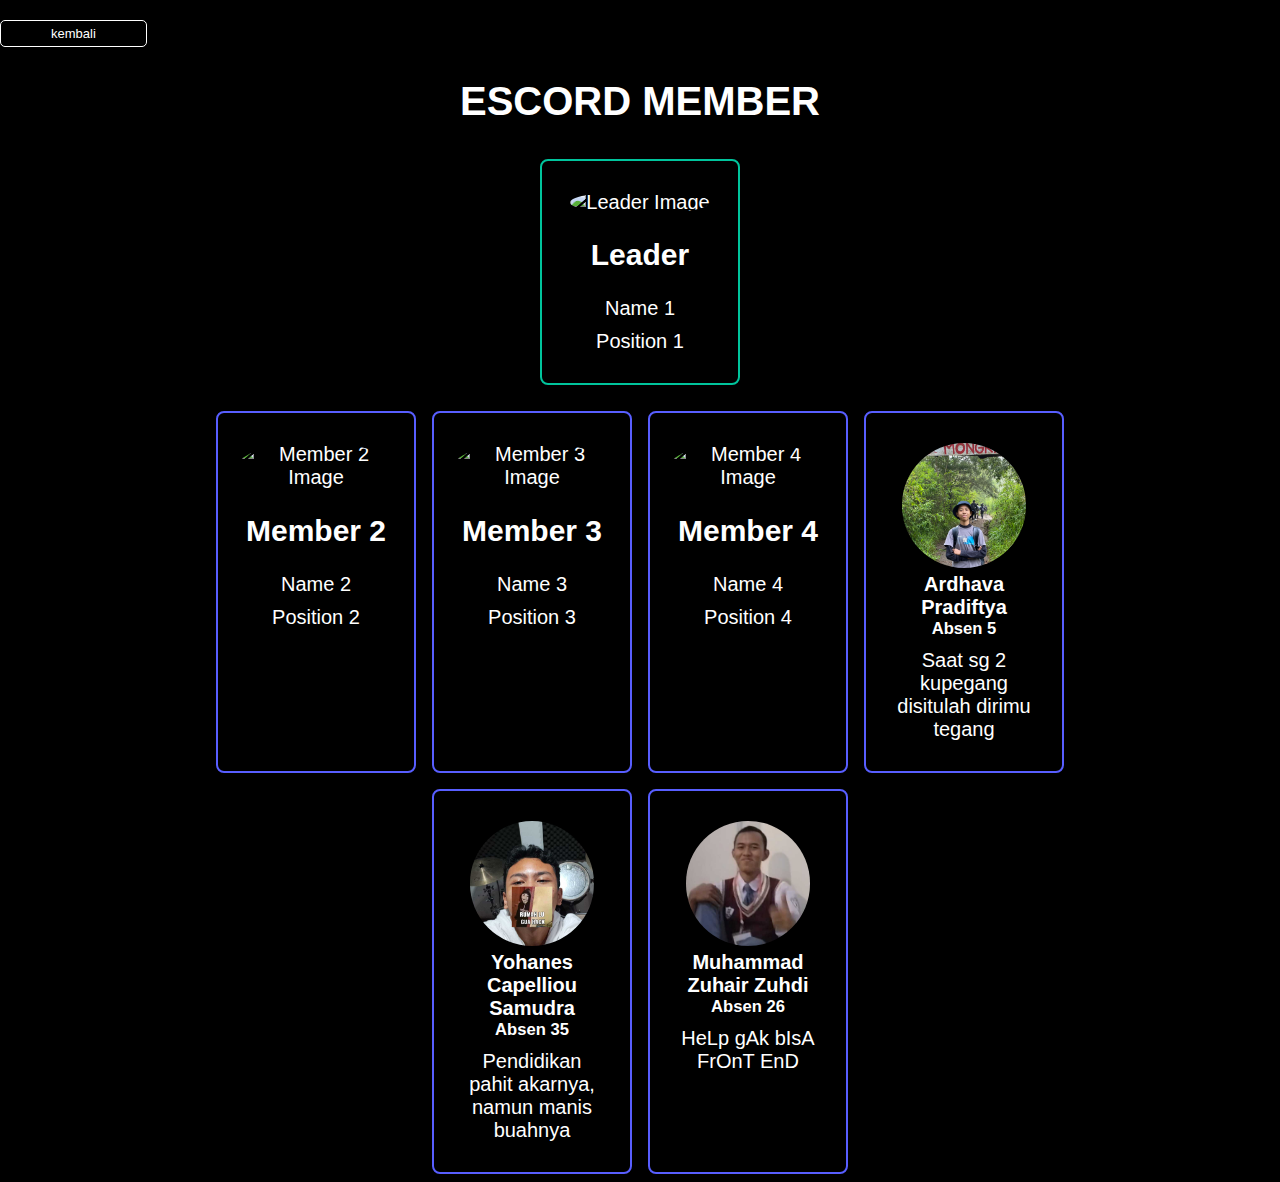
==== profile.html @ 64d4bf49 "add: landing page and profile" ====
<!DOCTYPE html>
<html lang="en">
<head>
    <meta charset="UTF-8">
    <meta name="viewport" content="width=device-width, initial-scale=1.0">
    <title>Profile</title>
    <link rel="stylesheet" type="text/css" href="css/solar.css">
    <link rel="stylesheet" type="text/css" href="css/profile.css">
    <link rel="icon" href="/favicon/favicon.ico" type="image/x-icon">
</head>
<body>
    <a href="/index.html" class="kembali">kembali</a>
    <h1>ESCORD MEMBER</h1>
    <div class="container">
        <div class="leader-container">
          <div class="team-member leader">
            <img src="leader_image.jpg" alt="Leader Image">
            <h2>Leader</h2>
            <p>Name 1</p>
            <p>Position 1</p>
          </div>
        </div>
    
        <div class="team-members-row">
          <div class="team-member">
            <img src="member2_image.jpg" alt="Member 2 Image">
            <h2>Member 2</h2>
            <p>Name 2</p>
            <p>Position 2</p>
          </div>
    
          <div class="team-member">
            <img src="member3_image.jpg" alt="Member 3 Image">
            <h2>Member 3</h2>
            <p>Name 3</p>
            <p>Position 3</p>
          </div>
    
          <div class="team-member">
            <img src="member4_image.jpg" alt="Member 4 Image">
            <h2>Member 4</h2>
            <p>Name 4</p>
            <p>Position 4</p>
          </div>
    
          <div class="team-member">
            <div class="image-container">
            <img src="/res/pp/dappa.jpeg" alt="PP Samudra">
        </div>
            <h4>Ardhava Pradiftya</h4>
            <h5>Absen 5</h5>
            <p>Saat sg 2 kupegang disitulah dirimu tegang</p>
          </div>
        </div>
    
        <div class="team-members-row">
            <div class="team-member">
                <div class="image-container">
                <img src="/res/pp/samudra.jpeg" alt="PP Samudra">
            </div>
                <h4>Yohanes Capelliou Samudra</h4>
                <h5>Absen 35</h5>
                <p>Pendidikan pahit akarnya, namun manis buahnya</p>
              </div>
    
          <div class="team-member">
            <div class="image-container">
            <img src="/res/pp/joe.jpeg" alt="PP Joe">
        </div>
            <h4>Muhammad Zuhair Zuhdi</h4>
            <h5>Absen 26</h5>
            <p>HeLp gAk bIsA FrOnT EnD</p>
          </div>
        </div>
      </div>
    
</body>
</html>
---- css/solar.css ----
body {
    color: #ffffff;
    font-family: "Segoe UI", Myriad, Helvetica, Arial, "DejaVu Sans", "Noto Sans CJK SC", "Source Han Sans SC", "思源黑体", "等线", "华文细黑", "微软雅黑";
    font-size: 20px;
    text-align: left;
    background-color: #000000;
    margin: 0px;
    overflow: hidden;
}

.small {
    font-size: 12px;
}

#container {
    text-align: center;
    width: 100%;
    height: 100%;
}

#info {
    text-align: center;
    position: absolute;
    top: 0px;
    width: 100%;
    padding: 5px;
}

h3, p {
    margin-top: 5px;
    margin-bottom: 5px;
}

img {
    margin-top: 10px;
    max-width:100% !important;
    height:30% !important;
}


a {
    color: #ffffff;
    outline: none;
    text-decoration: none;
}

a:hover, a:focus {
    color: #ffffff;
}

.progress {
    display: inline-block;
    font-size: 18px;
    color: #ffffff !important;
    text-decoration: none !important;
    margin-top: 20px;
    padding: 6px 70px;
    line-height: 1;
    overflow: hidden;
    position: relative;

    border-style: solid;
    border-width: 1px;
    border-color: #ffffff;
    border-radius: 15px;

    background-color: transparent;

    transition: box-shadow 0.5s;
    -moz-transition: box-shadow 0.5s;
    -o-transition: box-shadow 0.5s;
    -webkit-transition: box-shadow 0.5s;
}

.progress:hover, .progress:focus {
    box-shadow: 0px 0px 30px #ffffffaa;
    transition: box-shadow 0.5s;
    -moz-transition: box-shadow 0.5s;
    -o-transition: box-shadow 0.5s;
    -webkit-transition: box-shadow 0.5s;
}

.progress.in-progress,
.progress.finished {
    color: transparent !important;
}

.progress.in-progress:after,
.progress.finished:after {
    position: absolute;
    z-index: 2;
    width: 100%;
    height: 100%;
    text-align: center;
    top: 0;
    padding-top: inherit;
    color: #000000 !important;
    left: 0;
}

/*	If the .in-progress class is set on the button, show the
	contents of the data-loading attribute on the butotn */

.progress.in-progress:after {
    content: attr(data-loading);
}

/* The same goes for the .finished class */

.progress.finished:after {
    content: attr(data-finished);
}

/* The colorful bar that grows depending on the progress */

.progress .tz-bar {
    background-color: #ffffff;
    height: 3px;
    bottom: 0;
    left: 0;
    width: 0;
    position: absolute;
    z-index: 1;

    border-radius: 0 0 2px 2px;

    -webkit-transition: width 0.5s, height 0.5s;
    -moz-transition: width 0.5s, height 0.5s;
    transition: width 0.5s, height 0.5s;
}

/* The bar can be either horizontal, or vertical */

.progress .tz-bar.background-horizontal {
    height: 100%;
    border-radius: 2px;
}

.progress .tz-bar.background-vertical {
    height: 0;
    top: 0;
    width: 100%;
    border-radius: 2px;
}

/*----------------------------
	Color themes
-----------------------------*/

.progress.red {
    background-color: #e6537d;
    background-image: -webkit-linear-gradient(top, #e6537d, #df5179);
    background-image: -moz-linear-gradient(top, #e6537d, #df5179);
    background-image: linear-gradient(top, #e6537d, #df5179);
}

.progress.red .tz-bar {
    background-color: #6876b4;
}

.progress.green {
    background-color: #64c896;
    background-image: -webkit-linear-gradient(top, #64c896, #5fbd8e);
    background-image: -moz-linear-gradient(top, #64c896, #5fbd8e);
    background-image: linear-gradient(top, #64c896, #5fbd8e);
}

.progress.green .tz-bar {
    background-color: #9e81d6;
}

.column {
    float: left;
    width: 33.3%;
    margin-bottom: 16px;
    padding: 0 8px;
  }
  
  /* Display the columns below each other instead of side by side on small screens */
  @media screen and (max-width: 650px) {
    .column {
      width: 100%;
      display: block;
    }
  }
  
  /* Add some shadows to create a card effect */
  .card {
    box-shadow: 0 4px 8px 0 rgba(0, 0, 0, 0.2);
  }
  
  /* Some left and right padding inside the container */
  .container {
    padding: 0 16px;
  }
  
  /* Clear floats */
  .container::after, .row::after {
    content: "";
    clear: both;
    display: table;
  }
  
  .title {
    color: grey;
  }

  .kembali {
    display: inline-block;
    font-size: 13px;
    color: #ffffff !important;
    text-decoration: none !important;
    margin-top: 20px;
    padding: 6px 50px;
    line-height: 1;
    overflow: hidden;

    border-style: solid;
    border-width: 1px;
    border-color: #ffffff;
    border-radius: 5px;

    background-color: transparent;

    transition: box-shadow 0.5s;
    -moz-transition: box-shadow 0.5s;
    -o-transition: box-shadow 0.5s;
    -webkit-transition: box-shadow 0.5s;
  }
  .kembali:hover{
    box-shadow: 0px 0px 30px #ffffffaa;
    transition: box-shadow 0.5s;
    -moz-transition: box-shadow 0.5s;
    -o-transition: box-shadow 0.5s;
    -webkit-transition: box-shadow 0.5s;
  }
---- css/profile.css ----
html {
    overflow-y: auto;
  }

body {
    color: #ffffff;
    font-family: "Segoe UI", Myriad, Helvetica, Arial, "DejaVu Sans", "Noto Sans CJK SC", "Source Han Sans SC", "思源黑体", "等线", "华文细黑", "微软雅黑";
    font-size: 20px;
    background-color: #000000;
    margin: 0px;
    overflow: hidden;
  }
  .container {
    display: flex;
    flex-direction: column;
    align-items: center;
    overflow-y: auto; /* Menggunakan overflow-y untuk scrollbar vertikal saja */
    min-height: 100vh; /* Setidaknya tinggi sepanjang viewport */
  }
  
  .leader-container {
    margin-bottom: 10px; /* Jarak antara leader dan anggota tim */
  }
  
  .team-members-row {
    display: flex;
    justify-content: center;
  }
  
  .team-member {
    box-sizing: border-box;
    width: 200px;
    margin: 8px;
    padding: 20px;
    text-align: center;
    background-color: transparent;
    border-radius: 8px;
    box-shadow: 0 4px 8px rgba(0, 0, 0, 0.1);
    border: 2px solid #585EFF;
    transition: box-shadow 0.3s ease; /* Menambahkan transisi untuk efek hover */
  }
  
  .team-member:hover {
    box-shadow: 0 10px 20px rgba(17, 0, 255, 0.712); /* Efek shadow saat dihover */
    border: 2px solid #8488F4;
  }
  
  .leader {
    background-color: transparent;
    color: #fff;
    border: 2px solid #00C49C;
    
  }
  .leader:hover {
    box-shadow: 0 10px 20px rgba(21, 255, 0, 0.521); /* Efek shadow saat dihover */
    border: 2px solid #21EF80;
  }
  
  
  h4 {
    margin-top: 0;
    margin-bottom: 0;
  }
  h5 {
    margin-top: 0;
    margin-bottom: 0;
  }
  
  
  img {
    width: 80%; /* Gambar akan menyesuaikan lebar div parent */
    height: 80%; /* Gambar akan menyesuaikan tinggi div parent */
    object-fit: cover;
    border-radius: 50%;
  }
  
  p {
    margin: 10px;
  }


a {
  display: flex;
  flex-direction: column;
  padding: 6px 14px;
  border-radius: 6px;
  color: #ffffff;
  background: transparent;
  border: none;
  box-shadow: 0px 0.5px 1px rgba(0, 0, 0, 0.1);
  user-select: none;
  -webkit-user-select: none;
  touch-action: manipulation;
}

a:focus {
  box-shadow: 0px 0.5px 1px rgba(0, 0, 0, 0.1), 0px 0px 0px 3.5px rgba(58, 108, 217, 0.5);
  outline: 0;
}

h1{
    text-align: center;
}
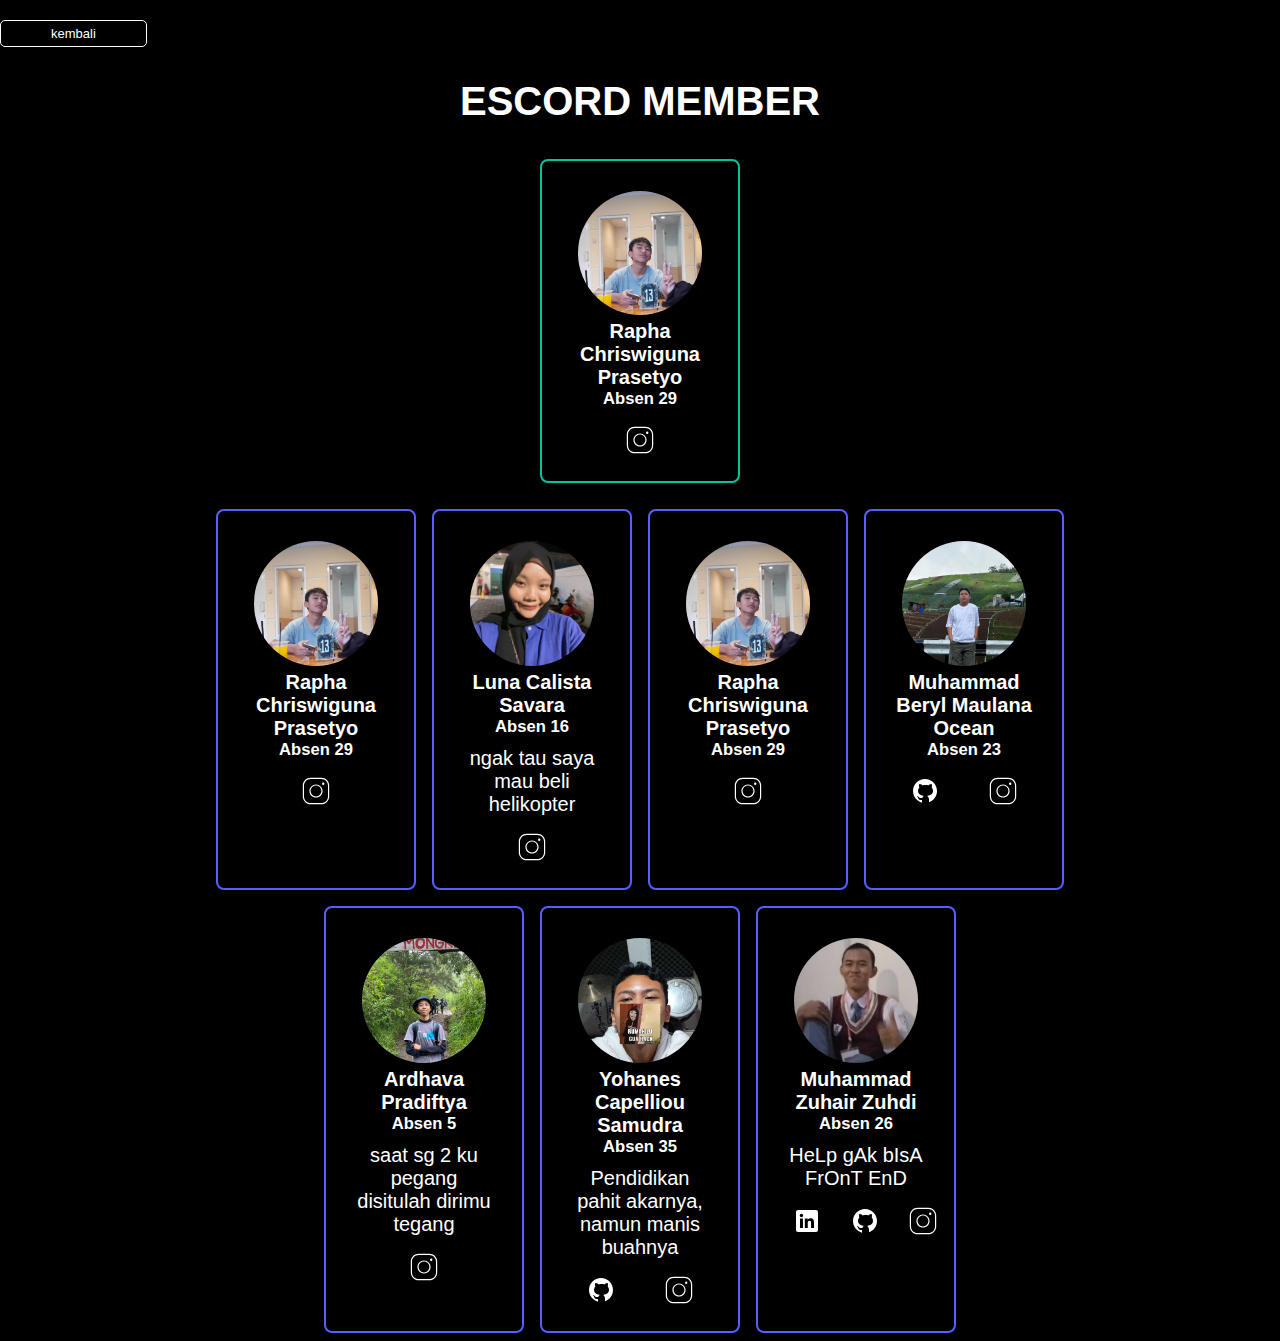
==== commit a9c83ef8: "add: profile kelompok" ====
--- a/profile.html
+++ b/profile.html
@@ -14,53 +14,123 @@
     <div class="container">
         <div class="leader-container">
           <div class="team-member leader">
-            <img src="leader_image.jpg" alt="Leader Image">
-            <h2>Leader</h2>
-            <p>Name 1</p>
-            <p>Position 1</p>
+            <div class="image-container">
+                <img src="/res/pp/rapha.jpeg" alt="PP">
+            </div>
+            <h4>Rapha Chriswiguna Prasetyo</h4>
+            <h5>Absen 29</h5>
+            <div class="social-icons">
+                <a href="https://www.instagram.com/lilintt_/" target="_blank" rel="noopener noreferrer">
+                    <svg  class="icon instagram" xmlns="http://www.w3.org/2000/svg" x="0px" y="0px" width="50" height="50" viewBox="0 0 50 50">
+                        <path d="M 16 3 C 8.8324839 3 3 8.8324839 3 16 L 3 34 C 3 41.167516 8.8324839 47 16 47 L 34 47 C 41.167516 47 47 41.167516 47 34 L 47 16 C 47 8.8324839 41.167516 3 34 3 L 16 3 z M 16 5 L 34 5 C 40.086484 5 45 9.9135161 45 16 L 45 34 C 45 40.086484 40.086484 45 34 45 L 16 45 C 9.9135161 45 5 40.086484 5 34 L 5 16 C 5 9.9135161 9.9135161 5 16 5 z M 37 11 A 2 2 0 0 0 35 13 A 2 2 0 0 0 37 15 A 2 2 0 0 0 39 13 A 2 2 0 0 0 37 11 z M 25 14 C 18.936712 14 14 18.936712 14 25 C 14 31.063288 18.936712 36 25 36 C 31.063288 36 36 31.063288 36 25 C 36 18.936712 31.063288 14 25 14 z M 25 16 C 29.982407 16 34 20.017593 34 25 C 34 29.982407 29.982407 34 25 34 C 20.017593 34 16 29.982407 16 25 C 16 20.017593 20.017593 16 25 16 z"></path>
+                    </svg>
+                </a>
           </div>
-        </div>
-    
-        <div class="team-members-row">
-          <div class="team-member">
-            <img src="member2_image.jpg" alt="Member 2 Image">
-            <h2>Member 2</h2>
-            <p>Name 2</p>
-            <p>Position 2</p>
-          </div>
-    
-          <div class="team-member">
-            <img src="member3_image.jpg" alt="Member 3 Image">
-            <h2>Member 3</h2>
-            <p>Name 3</p>
-            <p>Position 3</p>
-          </div>
-    
-          <div class="team-member">
-            <img src="member4_image.jpg" alt="Member 4 Image">
-            <h2>Member 4</h2>
-            <p>Name 4</p>
-            <p>Position 4</p>
-          </div>
-    
-          <div class="team-member">
-            <div class="image-container">
-            <img src="/res/pp/dappa.jpeg" alt="PP Samudra">
-        </div>
-            <h4>Ardhava Pradiftya</h4>
-            <h5>Absen 5</h5>
-            <p>Saat sg 2 kupegang disitulah dirimu tegang</p>
           </div>
         </div>
     
         <div class="team-members-row">
             <div class="team-member">
                 <div class="image-container">
-                <img src="/res/pp/samudra.jpeg" alt="PP Samudra">
+                    <img src="/res/pp/rapha.jpeg" alt="PP">
+                </div>
+                <h4>Rapha Chriswiguna Prasetyo</h4>
+                <h5>Absen 29</h5>
+                <div class="social-icons">
+                    <a href="https://www.instagram.com/adllnaaa_/" target="_blank" rel="noopener noreferrer">
+                        <svg  class="icon instagram" xmlns="http://www.w3.org/2000/svg" x="0px" y="0px" width="50" height="50" viewBox="0 0 50 50">
+                            <path d="M 16 3 C 8.8324839 3 3 8.8324839 3 16 L 3 34 C 3 41.167516 8.8324839 47 16 47 L 34 47 C 41.167516 47 47 41.167516 47 34 L 47 16 C 47 8.8324839 41.167516 3 34 3 L 16 3 z M 16 5 L 34 5 C 40.086484 5 45 9.9135161 45 16 L 45 34 C 45 40.086484 40.086484 45 34 45 L 16 45 C 9.9135161 45 5 40.086484 5 34 L 5 16 C 5 9.9135161 9.9135161 5 16 5 z M 37 11 A 2 2 0 0 0 35 13 A 2 2 0 0 0 37 15 A 2 2 0 0 0 39 13 A 2 2 0 0 0 37 11 z M 25 14 C 18.936712 14 14 18.936712 14 25 C 14 31.063288 18.936712 36 25 36 C 31.063288 36 36 31.063288 36 25 C 36 18.936712 31.063288 14 25 14 z M 25 16 C 29.982407 16 34 20.017593 34 25 C 34 29.982407 29.982407 34 25 34 C 20.017593 34 16 29.982407 16 25 C 16 20.017593 20.017593 16 25 16 z"></path>
+                        </svg>
+                    </a>
+              </div>
+              </div>
+            <div class="team-member">
+                <div class="image-container">
+                    <img src="/res/pp/luna.jpeg" alt="PP">
+                </div>
+                <h4>Luna Calista Savara</h4>
+                <h5>Absen 16</h5>
+                <p>ngak tau saya mau beli helikopter</p>
+                <div class="social-icons">
+                    <a href="https://www.instagram.com/lunaclstt_/" target="_blank" rel="noopener noreferrer">
+                        <svg  class="icon instagram" xmlns="http://www.w3.org/2000/svg" x="0px" y="0px" width="50" height="50" viewBox="0 0 50 50">
+                            <path d="M 16 3 C 8.8324839 3 3 8.8324839 3 16 L 3 34 C 3 41.167516 8.8324839 47 16 47 L 34 47 C 41.167516 47 47 41.167516 47 34 L 47 16 C 47 8.8324839 41.167516 3 34 3 L 16 3 z M 16 5 L 34 5 C 40.086484 5 45 9.9135161 45 16 L 45 34 C 45 40.086484 40.086484 45 34 45 L 16 45 C 9.9135161 45 5 40.086484 5 34 L 5 16 C 5 9.9135161 9.9135161 5 16 5 z M 37 11 A 2 2 0 0 0 35 13 A 2 2 0 0 0 37 15 A 2 2 0 0 0 39 13 A 2 2 0 0 0 37 11 z M 25 14 C 18.936712 14 14 18.936712 14 25 C 14 31.063288 18.936712 36 25 36 C 31.063288 36 36 31.063288 36 25 C 36 18.936712 31.063288 14 25 14 z M 25 16 C 29.982407 16 34 20.017593 34 25 C 34 29.982407 29.982407 34 25 34 C 20.017593 34 16 29.982407 16 25 C 16 20.017593 20.017593 16 25 16 z"></path>
+                        </svg>
+                    </a>
+              </div>
+              </div>
+    
+          <div class="team-member">
+            <div class="image-container">
+                <img src="/res/pp/rapha.jpeg" alt="PP">
+            </div>
+            <h4>Rapha Chriswiguna Prasetyo</h4>
+            <h5>Absen 29</h5>
+            <div class="social-icons">
+                <a href="https://www.instagram.com/rapha_crispy/" target="_blank" rel="noopener noreferrer">
+                    <svg  class="icon instagram" xmlns="http://www.w3.org/2000/svg" x="0px" y="0px" width="50" height="50" viewBox="0 0 50 50">
+                        <path d="M 16 3 C 8.8324839 3 3 8.8324839 3 16 L 3 34 C 3 41.167516 8.8324839 47 16 47 L 34 47 C 41.167516 47 47 41.167516 47 34 L 47 16 C 47 8.8324839 41.167516 3 34 3 L 16 3 z M 16 5 L 34 5 C 40.086484 5 45 9.9135161 45 16 L 45 34 C 45 40.086484 40.086484 45 34 45 L 16 45 C 9.9135161 45 5 40.086484 5 34 L 5 16 C 5 9.9135161 9.9135161 5 16 5 z M 37 11 A 2 2 0 0 0 35 13 A 2 2 0 0 0 37 15 A 2 2 0 0 0 39 13 A 2 2 0 0 0 37 11 z M 25 14 C 18.936712 14 14 18.936712 14 25 C 14 31.063288 18.936712 36 25 36 C 31.063288 36 36 31.063288 36 25 C 36 18.936712 31.063288 14 25 14 z M 25 16 C 29.982407 16 34 20.017593 34 25 C 34 29.982407 29.982407 34 25 34 C 20.017593 34 16 29.982407 16 25 C 16 20.017593 20.017593 16 25 16 z"></path>
+                    </svg>
+                </a>
+          </div>
+          </div>
+    
+          <div class="team-member">
+            <div class="image-container">
+            <img src="/res/pp/berryl.jpeg" alt="PP">
+        </div>
+            <h4>Muhammad Beryl Maulana Ocean </h4>
+            <h5>Absen 23</h5>
+            <div class="social-icons">
+                <a href="https://github.com/MuhammadBeryl" target="_blank" rel="noopener noreferrer">
+                    <svg class="icon github" xmlns="http://www.w3.org/2000/svg" x="0px" y="0px" width="30" height="30" viewBox="0 0 30 30">
+                        <path d="M15,3C8.373,3,3,8.373,3,15c0,5.623,3.872,10.328,9.092,11.63C12.036,26.468,12,26.28,12,26.047v-2.051 c-0.487,0-1.303,0-1.508,0c-0.821,0-1.551-0.353-1.905-1.009c-0.393-0.729-0.461-1.844-1.435-2.526 c-0.289-0.227-0.069-0.486,0.264-0.451c0.615,0.174,1.125,0.596,1.605,1.222c0.478,0.627,0.703,0.769,1.596,0.769 c0.433,0,1.081-0.025,1.691-0.121c0.328-0.833,0.895-1.6,1.588-1.962c-3.996-0.411-5.903-2.399-5.903-5.098 c0-1.162,0.495-2.286,1.336-3.233C9.053,10.647,8.706,8.73,9.435,8c1.798,0,2.885,1.166,3.146,1.481C13.477,9.174,14.461,9,15.495,9 c1.036,0,2.024,0.174,2.922,0.483C18.675,9.17,19.763,8,21.565,8c0.732,0.731,0.381,2.656,0.102,3.594 c0.836,0.945,1.328,2.066,1.328,3.226c0,2.697-1.904,4.684-5.894,5.097C18.199,20.49,19,22.1,19,23.313v2.734 c0,0.104-0.023,0.179-0.035,0.268C23.641,24.676,27,20.236,27,15C27,8.373,21.627,3,15,3z"></path>
+                    </svg>
+                </a>
+                <a href="https://www.instagram.com/ryllbeniiceee/" target="_blank" rel="noopener noreferrer">
+                    <svg  class="icon instagram" xmlns="http://www.w3.org/2000/svg" x="0px" y="0px" width="50" height="50" viewBox="0 0 50 50">
+                        <path d="M 16 3 C 8.8324839 3 3 8.8324839 3 16 L 3 34 C 3 41.167516 8.8324839 47 16 47 L 34 47 C 41.167516 47 47 41.167516 47 34 L 47 16 C 47 8.8324839 41.167516 3 34 3 L 16 3 z M 16 5 L 34 5 C 40.086484 5 45 9.9135161 45 16 L 45 34 C 45 40.086484 40.086484 45 34 45 L 16 45 C 9.9135161 45 5 40.086484 5 34 L 5 16 C 5 9.9135161 9.9135161 5 16 5 z M 37 11 A 2 2 0 0 0 35 13 A 2 2 0 0 0 37 15 A 2 2 0 0 0 39 13 A 2 2 0 0 0 37 11 z M 25 14 C 18.936712 14 14 18.936712 14 25 C 14 31.063288 18.936712 36 25 36 C 31.063288 36 36 31.063288 36 25 C 36 18.936712 31.063288 14 25 14 z M 25 16 C 29.982407 16 34 20.017593 34 25 C 34 29.982407 29.982407 34 25 34 C 20.017593 34 16 29.982407 16 25 C 16 20.017593 20.017593 16 25 16 z"></path>
+                    </svg>
+                </a>
+          </div>
+          </div>
+        </div>
+    
+        <div class="team-members-row">
+            <div class="team-member">
+                <div class="image-container">
+                <img src="/res/pp/dappa.jpeg" alt="PP Dappa">
+            </div>
+                <h4>Ardhava Pradiftya</h4>
+                <h5>Absen 5</h5>
+                <p>saat sg 2 ku pegang disitulah dirimu tegang</p>
+                <div class="social-icons">
+                    <a href="https://www.instagram.com/daoanotdapa_/" target="_blank" rel="noopener noreferrer">
+                        <svg  class="icon instagram" xmlns="http://www.w3.org/2000/svg" x="0px" y="0px" width="50" height="50" viewBox="0 0 50 50">
+                            <path d="M 16 3 C 8.8324839 3 3 8.8324839 3 16 L 3 34 C 3 41.167516 8.8324839 47 16 47 L 34 47 C 41.167516 47 47 41.167516 47 34 L 47 16 C 47 8.8324839 41.167516 3 34 3 L 16 3 z M 16 5 L 34 5 C 40.086484 5 45 9.9135161 45 16 L 45 34 C 45 40.086484 40.086484 45 34 45 L 16 45 C 9.9135161 45 5 40.086484 5 34 L 5 16 C 5 9.9135161 9.9135161 5 16 5 z M 37 11 A 2 2 0 0 0 35 13 A 2 2 0 0 0 37 15 A 2 2 0 0 0 39 13 A 2 2 0 0 0 37 11 z M 25 14 C 18.936712 14 14 18.936712 14 25 C 14 31.063288 18.936712 36 25 36 C 31.063288 36 36 31.063288 36 25 C 36 18.936712 31.063288 14 25 14 z M 25 16 C 29.982407 16 34 20.017593 34 25 C 34 29.982407 29.982407 34 25 34 C 20.017593 34 16 29.982407 16 25 C 16 20.017593 20.017593 16 25 16 z"></path>
+                        </svg>
+                    </a>
+              </div>
+              </div>
+            <div class="team-member">
+                <div class="image-container">
+                <img src="/res/pp/samudra.jpeg" alt="PP">
             </div>
                 <h4>Yohanes Capelliou Samudra</h4>
                 <h5>Absen 35</h5>
                 <p>Pendidikan pahit akarnya, namun manis buahnya</p>
+                <div class="social-icons">
+                    <a href="https://github.com/samudsamudra" target="_blank" rel="noopener noreferrer">
+                        <svg class="icon github" xmlns="http://www.w3.org/2000/svg" x="0px" y="0px" width="30" height="30" viewBox="0 0 30 30">
+                            <path d="M15,3C8.373,3,3,8.373,3,15c0,5.623,3.872,10.328,9.092,11.63C12.036,26.468,12,26.28,12,26.047v-2.051 c-0.487,0-1.303,0-1.508,0c-0.821,0-1.551-0.353-1.905-1.009c-0.393-0.729-0.461-1.844-1.435-2.526 c-0.289-0.227-0.069-0.486,0.264-0.451c0.615,0.174,1.125,0.596,1.605,1.222c0.478,0.627,0.703,0.769,1.596,0.769 c0.433,0,1.081-0.025,1.691-0.121c0.328-0.833,0.895-1.6,1.588-1.962c-3.996-0.411-5.903-2.399-5.903-5.098 c0-1.162,0.495-2.286,1.336-3.233C9.053,10.647,8.706,8.73,9.435,8c1.798,0,2.885,1.166,3.146,1.481C13.477,9.174,14.461,9,15.495,9 c1.036,0,2.024,0.174,2.922,0.483C18.675,9.17,19.763,8,21.565,8c0.732,0.731,0.381,2.656,0.102,3.594 c0.836,0.945,1.328,2.066,1.328,3.226c0,2.697-1.904,4.684-5.894,5.097C18.199,20.49,19,22.1,19,23.313v2.734 c0,0.104-0.023,0.179-0.035,0.268C23.641,24.676,27,20.236,27,15C27,8.373,21.627,3,15,3z"></path>
+                        </svg>
+                    </a>
+                    <a href="https://www.instagram.com/samudralio._/" target="_blank" rel="noopener noreferrer">
+                        <svg  class="icon instagram" xmlns="http://www.w3.org/2000/svg" x="0px" y="0px" width="50" height="50" viewBox="0 0 50 50">
+                            <path d="M 16 3 C 8.8324839 3 3 8.8324839 3 16 L 3 34 C 3 41.167516 8.8324839 47 16 47 L 34 47 C 41.167516 47 47 41.167516 47 34 L 47 16 C 47 8.8324839 41.167516 3 34 3 L 16 3 z M 16 5 L 34 5 C 40.086484 5 45 9.9135161 45 16 L 45 34 C 45 40.086484 40.086484 45 34 45 L 16 45 C 9.9135161 45 5 40.086484 5 34 L 5 16 C 5 9.9135161 9.9135161 5 16 5 z M 37 11 A 2 2 0 0 0 35 13 A 2 2 0 0 0 37 15 A 2 2 0 0 0 39 13 A 2 2 0 0 0 37 11 z M 25 14 C 18.936712 14 14 18.936712 14 25 C 14 31.063288 18.936712 36 25 36 C 31.063288 36 36 31.063288 36 25 C 36 18.936712 31.063288 14 25 14 z M 25 16 C 29.982407 16 34 20.017593 34 25 C 34 29.982407 29.982407 34 25 34 C 20.017593 34 16 29.982407 16 25 C 16 20.017593 20.017593 16 25 16 z"></path>
+                        </svg>
+                    </a>
+              </div>
               </div>
     
           <div class="team-member">
@@ -70,6 +140,23 @@
             <h4>Muhammad Zuhair Zuhdi</h4>
             <h5>Absen 26</h5>
             <p>HeLp gAk bIsA FrOnT EnD</p>
+            <div class="social-icons">
+                <a href="https://www.linkedin.com/in/frostfire2007" target="_blank" rel="noopener noreferrer">
+                    <svg class="icon linkdln" xmlns="http://www.w3.org/2000/svg" x="0px" y="0px" width="30" height="30" viewBox="0 0 30 30">
+                        <path d="M24,4H6C4.895,4,4,4.895,4,6v18c0,1.105,0.895,2,2,2h18c1.105,0,2-0.895,2-2V6C26,4.895,25.105,4,24,4z M10.954,22h-2.95 v-9.492h2.95V22z M9.449,11.151c-0.951,0-1.72-0.771-1.72-1.72c0-0.949,0.77-1.719,1.72-1.719c0.948,0,1.719,0.771,1.719,1.719 C11.168,10.38,10.397,11.151,9.449,11.151z M22.004,22h-2.948v-4.616c0-1.101-0.02-2.517-1.533-2.517 c-1.535,0-1.771,1.199-1.771,2.437V22h-2.948v-9.492h2.83v1.297h0.04c0.394-0.746,1.356-1.533,2.791-1.533 c2.987,0,3.539,1.966,3.539,4.522V22z"></path>
+                    </svg>
+                </a>
+            
+                <a href="https://github.com/frostfire1" target="_blank" rel="noopener noreferrer">
+                    <svg class="icon github" xmlns="http://www.w3.org/2000/svg" x="0px" y="0px" width="30" height="30" viewBox="0 0 30 30">
+                        <path d="M15,3C8.373,3,3,8.373,3,15c0,5.623,3.872,10.328,9.092,11.63C12.036,26.468,12,26.28,12,26.047v-2.051 c-0.487,0-1.303,0-1.508,0c-0.821,0-1.551-0.353-1.905-1.009c-0.393-0.729-0.461-1.844-1.435-2.526 c-0.289-0.227-0.069-0.486,0.264-0.451c0.615,0.174,1.125,0.596,1.605,1.222c0.478,0.627,0.703,0.769,1.596,0.769 c0.433,0,1.081-0.025,1.691-0.121c0.328-0.833,0.895-1.6,1.588-1.962c-3.996-0.411-5.903-2.399-5.903-5.098 c0-1.162,0.495-2.286,1.336-3.233C9.053,10.647,8.706,8.73,9.435,8c1.798,0,2.885,1.166,3.146,1.481C13.477,9.174,14.461,9,15.495,9 c1.036,0,2.024,0.174,2.922,0.483C18.675,9.17,19.763,8,21.565,8c0.732,0.731,0.381,2.656,0.102,3.594 c0.836,0.945,1.328,2.066,1.328,3.226c0,2.697-1.904,4.684-5.894,5.097C18.199,20.49,19,22.1,19,23.313v2.734 c0,0.104-0.023,0.179-0.035,0.268C23.641,24.676,27,20.236,27,15C27,8.373,21.627,3,15,3z"></path>
+                    </svg>
+                </a>
+                <a href="https://www.instagram.com/muhammad_zuhair_zuhdi/" target="_blank" rel="noopener noreferrer">
+                    <svg  class="icon instagram" xmlns="http://www.w3.org/2000/svg" x="0px" y="0px" width="50" height="50" viewBox="0 0 50 50">
+                        <path d="M 16 3 C 8.8324839 3 3 8.8324839 3 16 L 3 34 C 3 41.167516 8.8324839 47 16 47 L 34 47 C 41.167516 47 47 41.167516 47 34 L 47 16 C 47 8.8324839 41.167516 3 34 3 L 16 3 z M 16 5 L 34 5 C 40.086484 5 45 9.9135161 45 16 L 45 34 C 45 40.086484 40.086484 45 34 45 L 16 45 C 9.9135161 45 5 40.086484 5 34 L 5 16 C 5 9.9135161 9.9135161 5 16 5 z M 37 11 A 2 2 0 0 0 35 13 A 2 2 0 0 0 37 15 A 2 2 0 0 0 39 13 A 2 2 0 0 0 37 11 z M 25 14 C 18.936712 14 14 18.936712 14 25 C 14 31.063288 18.936712 36 25 36 C 31.063288 36 36 31.063288 36 25 C 36 18.936712 31.063288 14 25 14 z M 25 16 C 29.982407 16 34 20.017593 34 25 C 34 29.982407 29.982407 34 25 34 C 20.017593 34 16 29.982407 16 25 C 16 20.017593 20.017593 16 25 16 z"></path>
+                    </svg>
+                </a>
           </div>
         </div>
       </div>
--- a/css/profile.css
+++ b/css/profile.css
@@ -44,7 +44,49 @@
     box-shadow: 0 10px 20px rgba(17, 0, 255, 0.712); /* Efek shadow saat dihover */
     border: 2px solid #8488F4;
   }
+  @media (max-width: 600px) {
+    .team-members-row {
+      flex-direction: column; /* Mengubah orientasi flex menjadi kolom di perangkat mobile */
+    }
+
+        .team-member {
+          width: 100%; /* Mengisi lebar layar penuh */
+        }
+      
+        img {
+          width: 100px; /* Mengisi lebar layar penuh pada perangkat mobile */
+          height: 100px; /* Menyesuaikan tinggi secara otomatis */
+        }
+  }
   
+  .social-icons {
+    display: flex;
+    justify-content: space-around;
+    margin-top: 10px;
+  }
+  
+  .icon {
+    width: 30px;
+    height: 30px;
+    fill: #ffffff;
+    transition: filter 0.3s ease; /* Menambahkan transisi untuk efek glow */
+  }
+  
+  .linkdln:hover{
+    fill: #0288D1;
+    filter: drop-shadow(0 1px 0.5px #0288D1);
+  }
+
+  .github:hover{
+    fill: #ffffff;
+    filter: drop-shadow(0 1px 1px #ffff);
+  }
+
+  .instagram:hover{
+    fill: #d62976;
+    filter: drop-shadow(0 1px 1px #d62976);
+  }
+
   .leader {
     background-color: transparent;
     color: #fff;
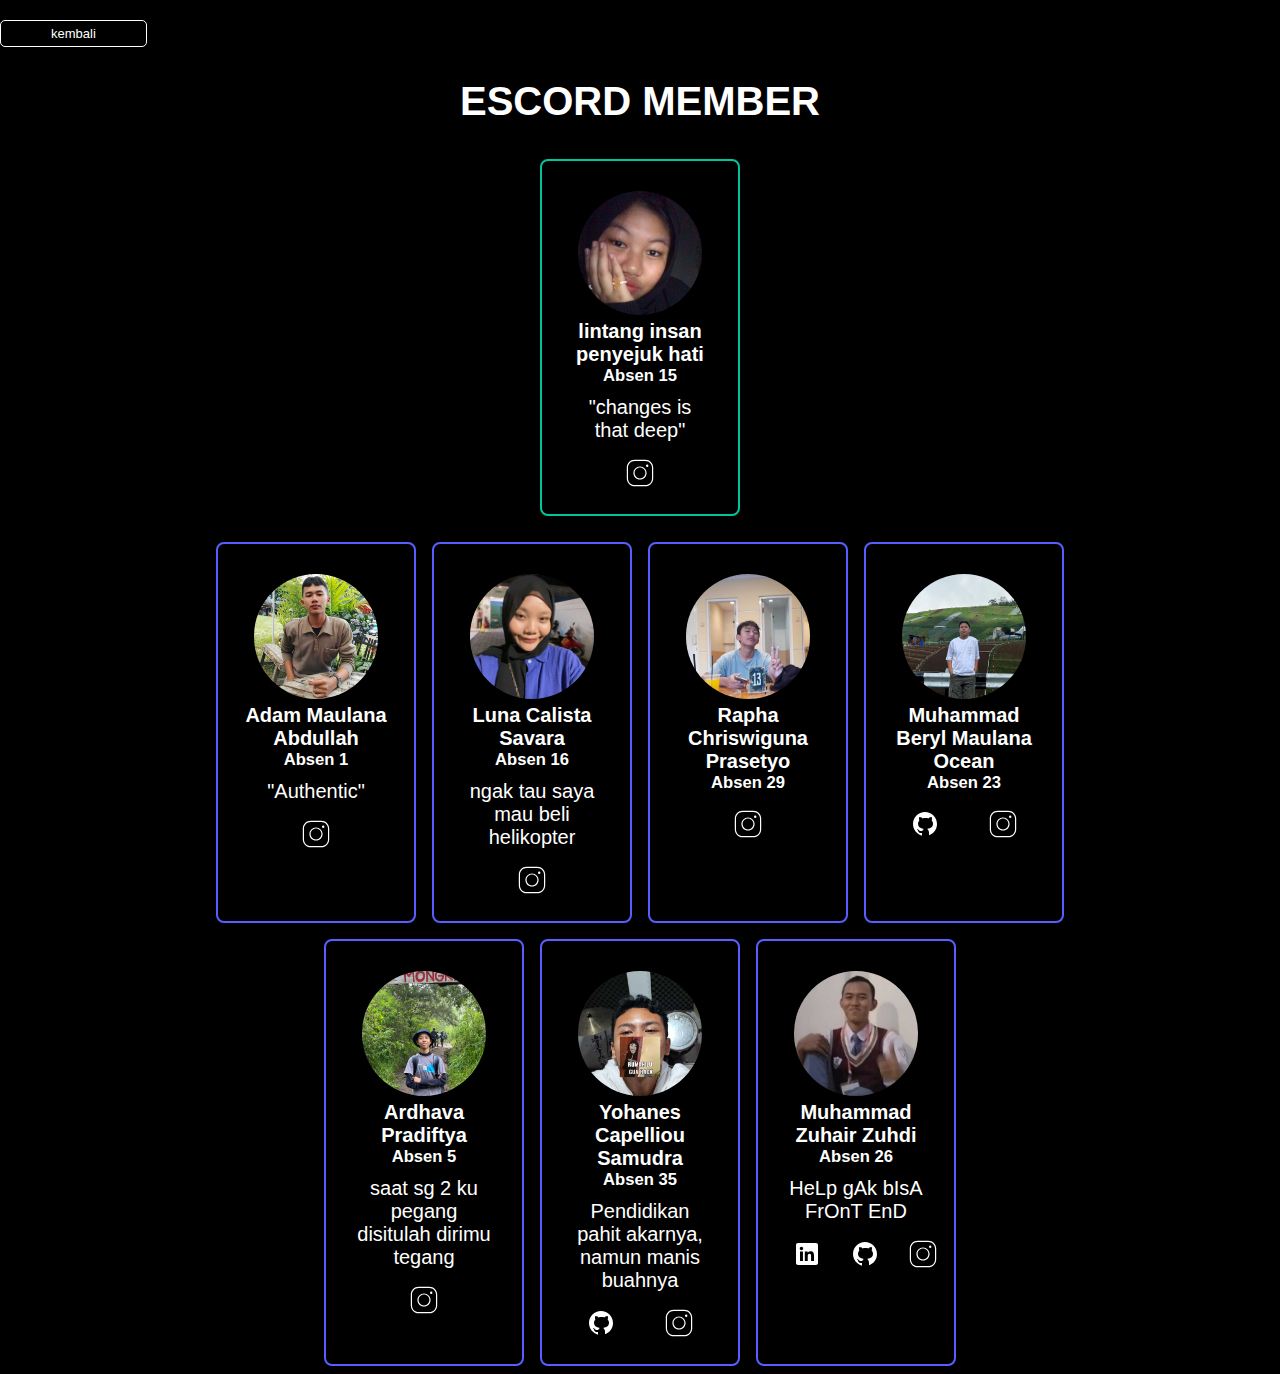
==== commit 4ea776d2: "add: profile adam and lintang" ====
--- a/profile.html
+++ b/profile.html
@@ -15,10 +15,11 @@
         <div class="leader-container">
           <div class="team-member leader">
             <div class="image-container">
-                <img src="/res/pp/rapha.jpeg" alt="PP">
+                <img src="/res/pp/lintang.jpeg" alt="PP">
             </div>
-            <h4>Rapha Chriswiguna Prasetyo</h4>
-            <h5>Absen 29</h5>
+            <h4>lintang insan penyejuk hati</h4>
+            <h5>Absen 15</h5>
+            <p>"changes is that deep"</p>
             <div class="social-icons">
                 <a href="https://www.instagram.com/lilintt_/" target="_blank" rel="noopener noreferrer">
                     <svg  class="icon instagram" xmlns="http://www.w3.org/2000/svg" x="0px" y="0px" width="50" height="50" viewBox="0 0 50 50">
@@ -32,10 +33,11 @@
         <div class="team-members-row">
             <div class="team-member">
                 <div class="image-container">
-                    <img src="/res/pp/rapha.jpeg" alt="PP">
+                    <img src="/res/pp/adam.jpeg" alt="PP">
                 </div>
-                <h4>Rapha Chriswiguna Prasetyo</h4>
-                <h5>Absen 29</h5>
+                <h4>Adam Maulana Abdullah</h4>
+                <h5>Absen 1</h5>
+                <p>"Authentic"</p>
                 <div class="social-icons">
                     <a href="https://www.instagram.com/adllnaaa_/" target="_blank" rel="noopener noreferrer">
                         <svg  class="icon instagram" xmlns="http://www.w3.org/2000/svg" x="0px" y="0px" width="50" height="50" viewBox="0 0 50 50">
@@ -160,6 +162,5 @@
           </div>
         </div>
       </div>
-    
 </body>
 </html>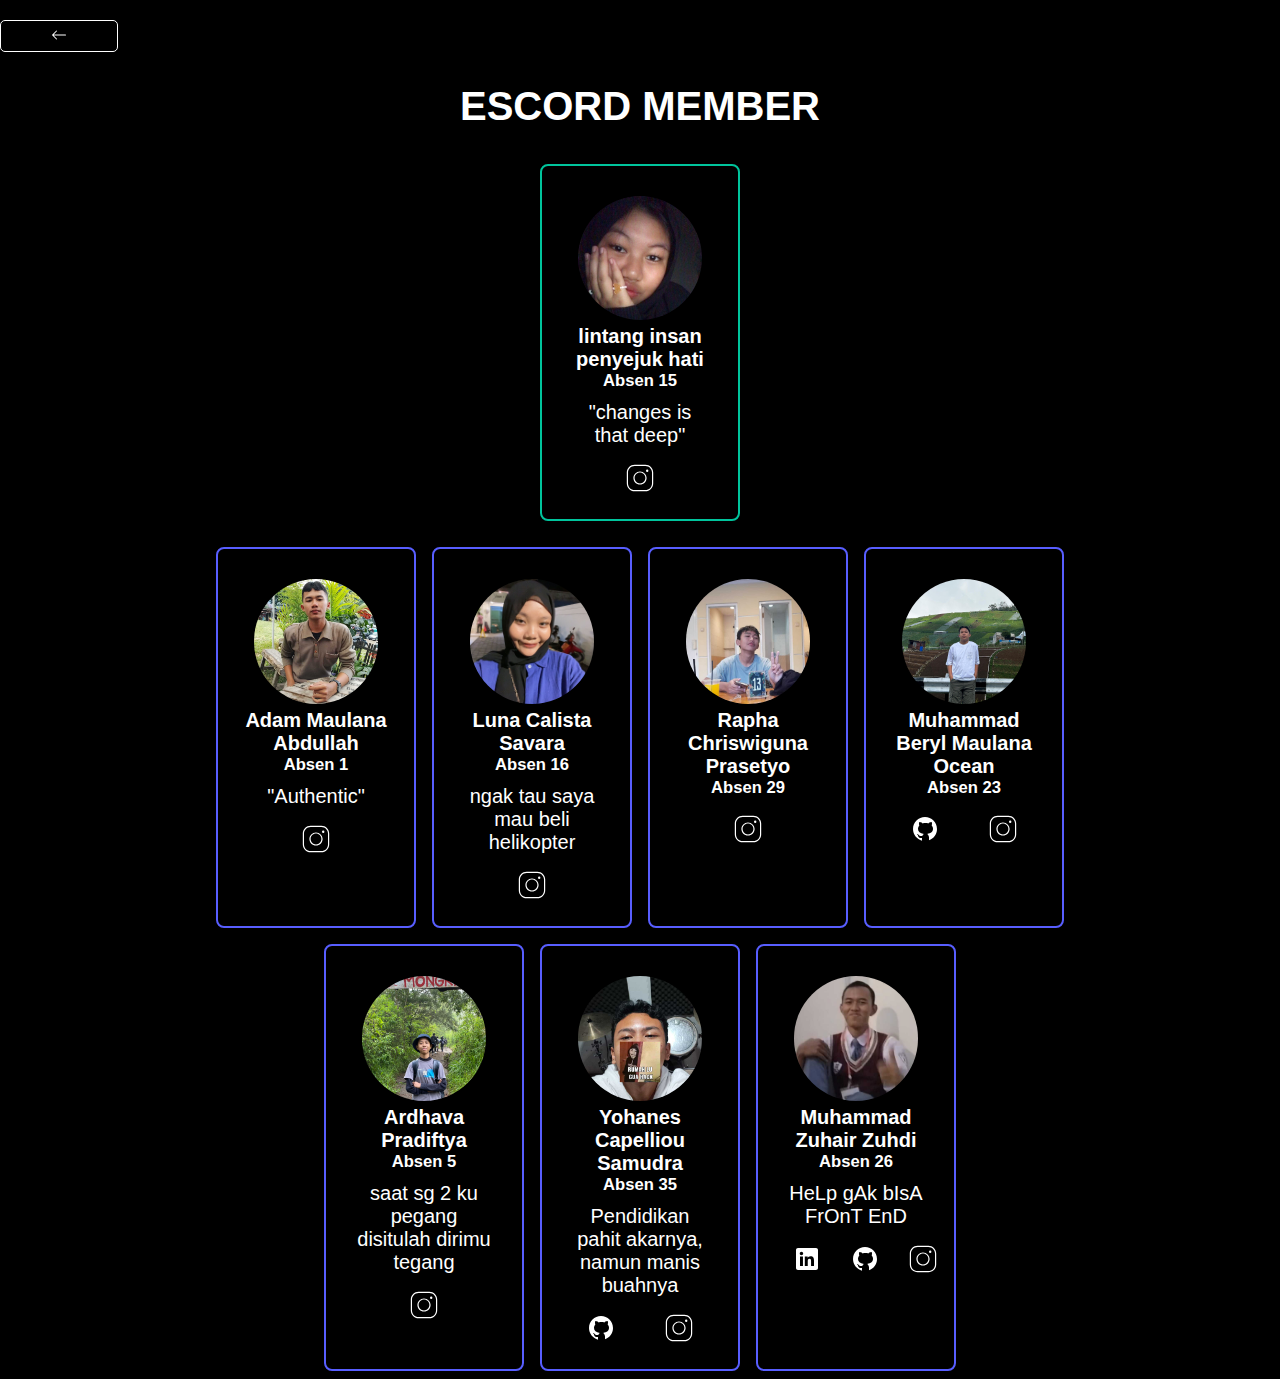
==== commit d9a5c01f: "fix: Kembali Button Layout on profile.html" ====
--- a/profile.html
+++ b/profile.html
@@ -9,7 +9,9 @@
     <link rel="icon" href="/favicon/favicon.ico" type="image/x-icon">
 </head>
 <body>
-    <a href="/index.html" class="kembali">kembali</a>
+    <a href="/index.html" class="kembali"><svg xmlns="http://www.w3.org/2000/svg" width="16" height="16" fill="currentColor" class="bi bi-arrow-left" viewBox="0 0 16 16">
+        <path fill-rule="evenodd" d="M15 8a.5.5 0 0 0-.5-.5H2.707l3.147-3.146a.5.5 0 1 0-.708-.708l-4 4a.5.5 0 0 0 0 .708l4 4a.5.5 0 0 0 .708-.708L2.707 8.5H14.5A.5.5 0 0 0 15 8"/>
+      </svg></a>
     <h1>ESCORD MEMBER</h1>
     <div class="container">
         <div class="leader-container">
--- a/css/solar.css
+++ b/css/solar.css
@@ -7,6 +7,22 @@
     margin: 0px;
     overflow: hidden;
 }
+.splash{
+    width: 30%;
+}
+@media screen and (max-width: 768px) {
+    #container {
+        height: 100vh; /* 100% of the viewport height */
+        justify-content: center;
+        align-items: center;
+    }
+    .splash{
+        margin-top: 100px;
+        width: 70%;
+        height: auto;
+    }
+}
+
 
 .small {
     font-size: 12px;
--- a/css/profile.css
+++ b/css/profile.css
@@ -56,6 +56,11 @@
         img {
           width: 100px; /* Mengisi lebar layar penuh pada perangkat mobile */
           height: 100px; /* Menyesuaikan tinggi secara otomatis */
+        }
+        .kembali{
+            margin:auto; 
+            text-align:center; 
+            display:block;
         }
   }
   
@@ -140,6 +145,8 @@
   outline: 0;
 }
 
+
+
 h1{
     text-align: center;
 }